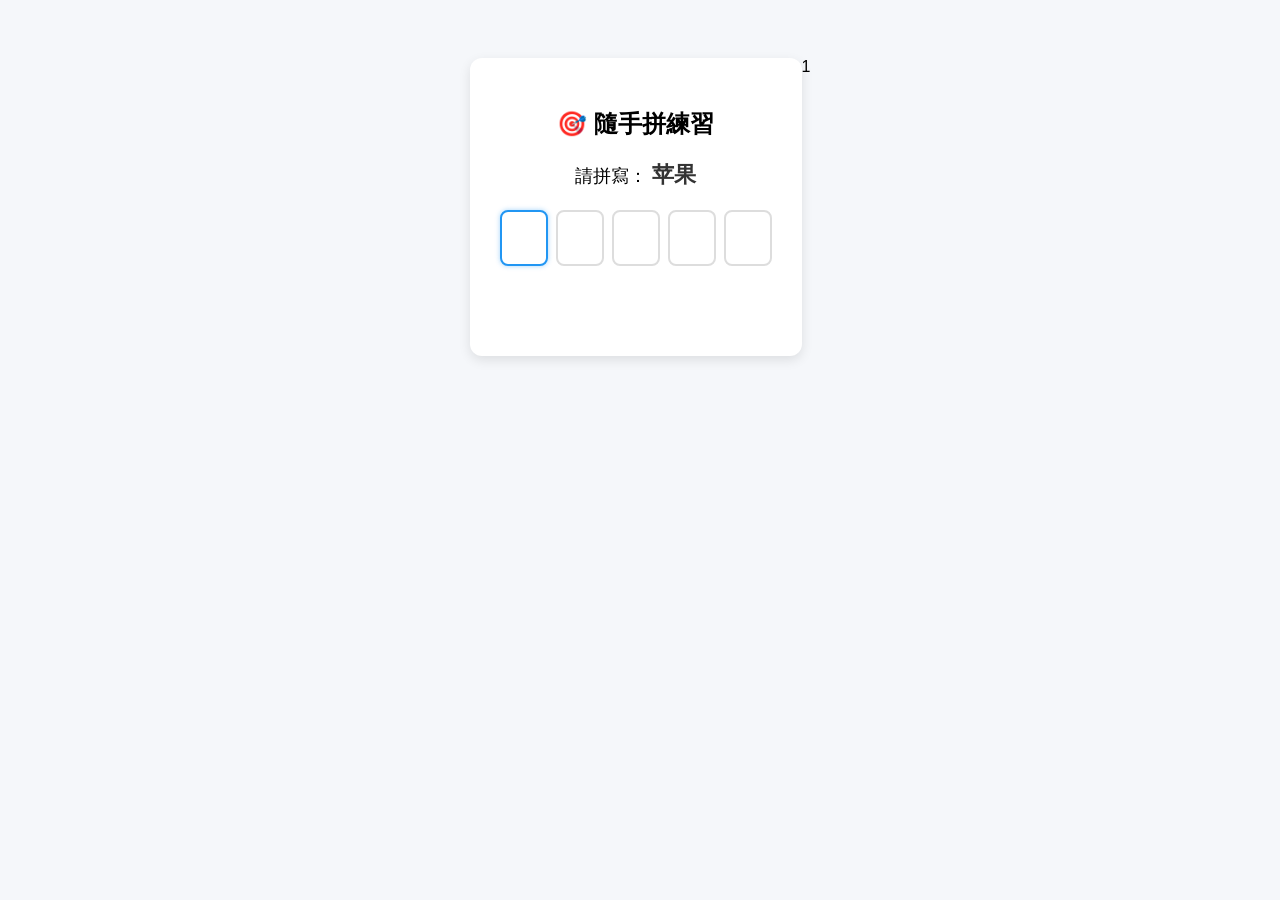
==== index.html @ d921800f "Fix formatting issues in index.html" ====
<!DOCTYPE html>
<html lang="zh-TW">
<head>
  <meta charset="UTF-8">
  <title>英文默寫練習</title>
  <link rel="stylesheet" href="en.css">
</head>
<body>

  <div class="app-wrapper">
    <h2>🎯 隨手拼練習</h2>
    
    <div class="question-card">
      <span class="label">請拼寫：</span>
      <span id="chineseHint" class="hint-text">正在載入題目...</span>
    </div>

    <div id="inputContainer" class="input-container"></div>
    
    <p id="successMessage" class="success-msg"></p>
  </div>

  <script src="en.js"></script>
</body>
</html>
1
---- en.css ----
body {
  font-family: sans-serif;
  display: flex;
  justify-content: center;
  padding-top: 50px;
  background-color: #f5f7fa;
}

.app-wrapper {
  background: white;
  padding: 30px;
  border-radius: 12px;
  box-shadow: 0 4px 12px rgba(0,0,0,0.1);
  text-align: center;
}

.question-card {
  margin-bottom: 20px;
  font-size: 18px;
}

.hint-text {
  font-weight: bold;
  color: #333;
  font-size: 22px;
}

.input-container { 
  display: flex; 
  justify-content: center;
  gap: 8px; 
  margin-top: 20px; 
}

.letter-box { 
  width: 40px; 
  height: 50px; 
  border: 2px solid #ddd; 
  border-radius: 8px;
  text-align: center; 
  font-size: 24px; 
  font-weight: bold;
  outline: none;
  transition: all 0.2s ease;
  text-transform: lowercase; /* 强制显示为小写 */
}

/* 各种交互状态的颜色反馈 */
.letter-box:focus { border-color: #2196f3; box-shadow: 0 0 5px rgba(33, 150, 243, 0.4); }
.correct { color: #4caf50; border-color: #4caf50; background-color: #e8f5e9; }
.wrong { color: #f44336; border-color: #f44336; background-color: #ffebee; }

.success-msg {
  color: #4caf50;
  font-weight: bold;
  margin-top: 20px;
  min-height: 24px;
}
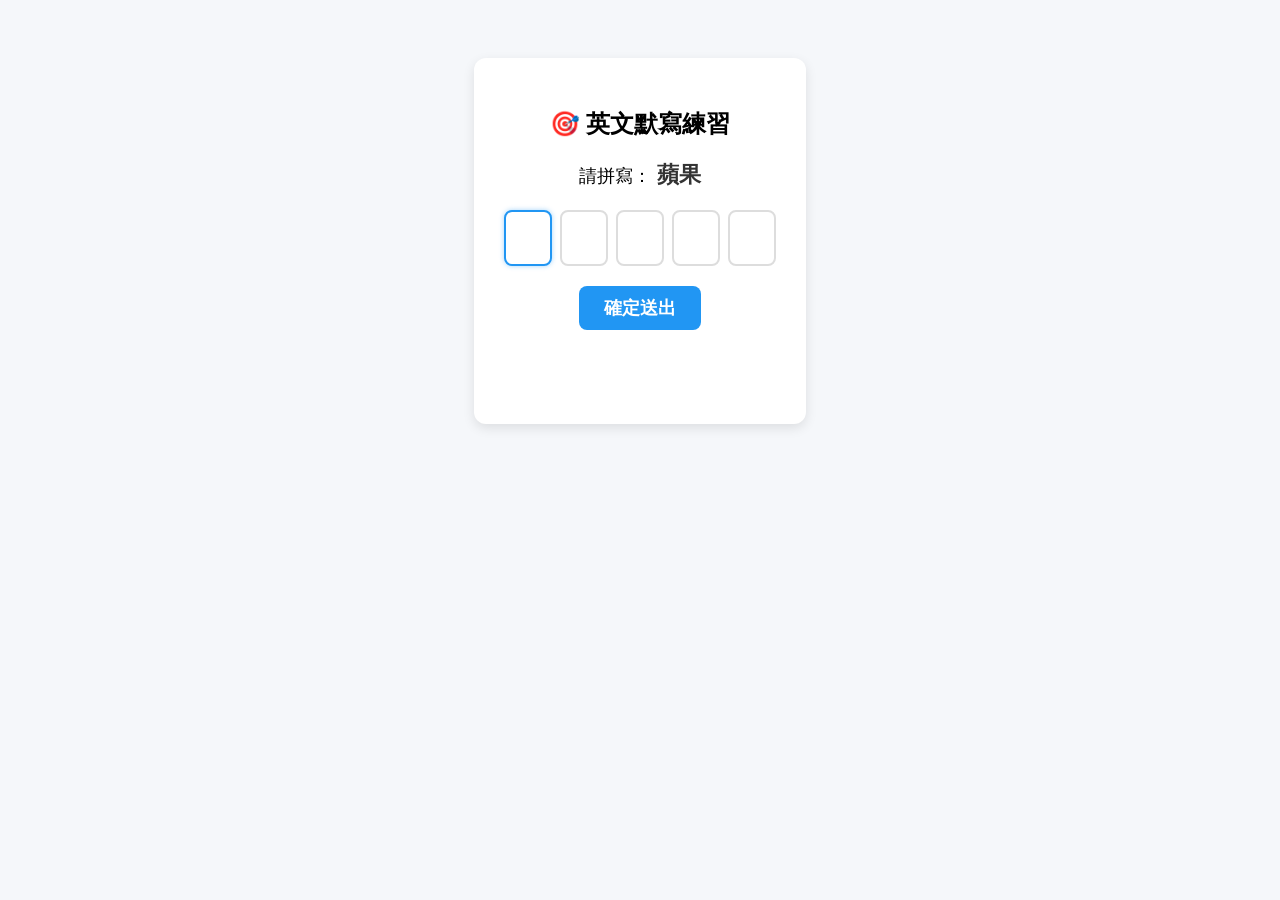
==== commit a28733e3: "更新 index.html" ====
--- a/index.html
+++ b/index.html
@@ -8,7 +8,7 @@
 <body>
 
   <div class="app-wrapper">
-    <h2>🎯 隨手拼練習</h2>
+    <h2>🎯 英文默寫練習</h2>
     
     <div class="question-card">
       <span class="label">請拼寫：</span>
@@ -17,10 +17,14 @@
 
     <div id="inputContainer" class="input-container"></div>
     
+    <div style="margin-top: 20px;">
+      <button id="checkBtn" class="check-btn">確定送出</button>
+    </div>
+
     <p id="successMessage" class="success-msg"></p>
+    <p id="correctAnswerMsg" class="answer-msg"></p>
   </div>
 
   <script src="en.js"></script>
 </body>
 </html>
-1
--- a/en.css
+++ b/en.css
@@ -56,3 +56,34 @@
   margin-top: 20px;
   min-height: 24px;
 }
+/* ... (保留你原本上面所有的 CSS) ... */
+
+/* 新增的按鈕樣式 */
+.check-btn {
+  padding: 10px 25px;
+  font-size: 18px;
+  background-color: #2196f3;
+  color: white;
+  border: none;
+  border-radius: 8px;
+  cursor: pointer;
+  transition: background 0.3s;
+  font-weight: bold;
+}
+.check-btn:hover {
+  background-color: #1976d2;
+}
+.check-btn:disabled {
+  background-color: #ccc;
+  cursor: not-allowed;
+}
+
+/* 答案提示文字樣式 */
+.answer-msg {
+  font-size: 20px;
+  font-weight: bold;
+  margin-top: 10px;
+  color: #333;
+}
+.correct-text { color: #4caf50; }
+.wrong-text { color: #f44336; }
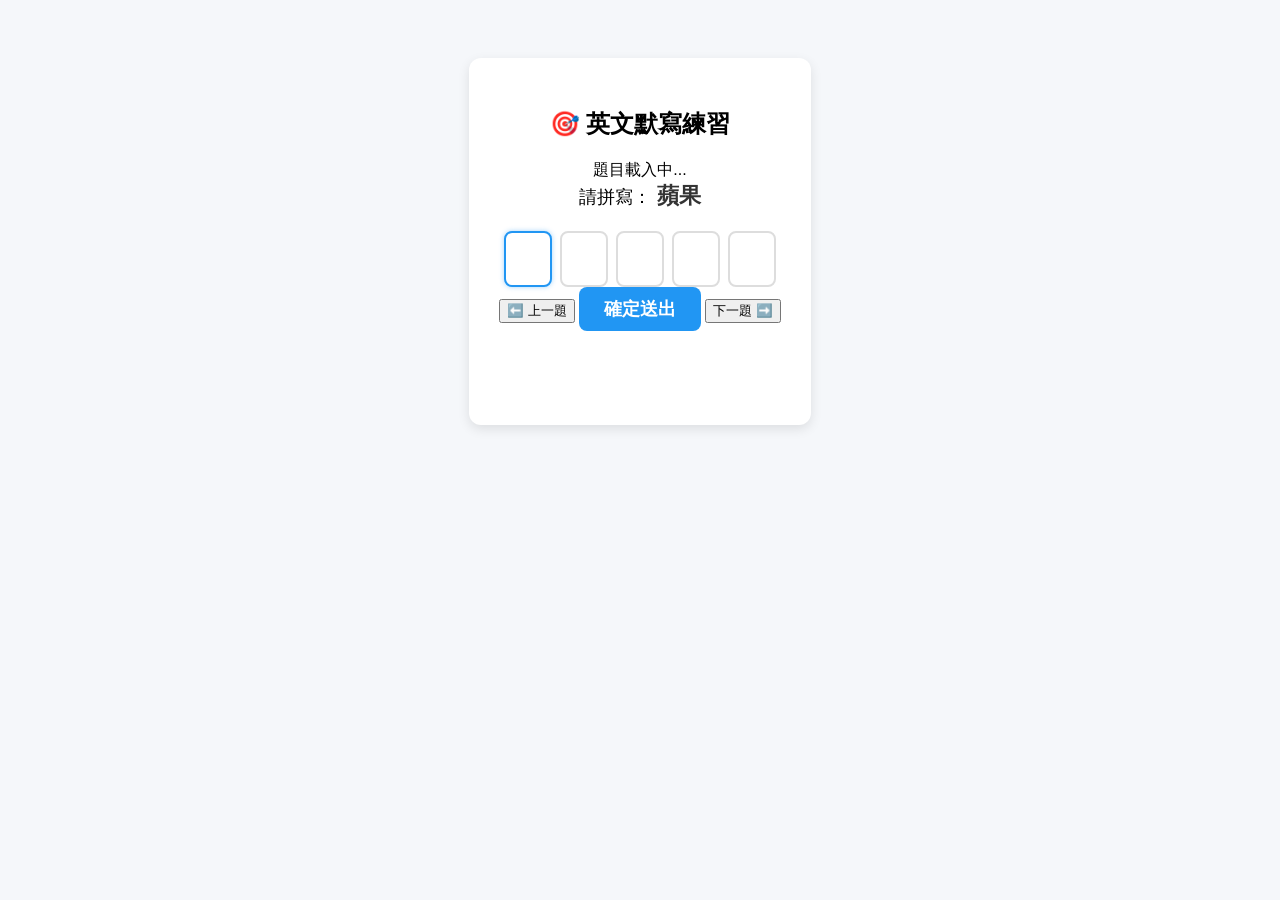
==== commit 8c2699df: "更新 index.html" ====
--- a/index.html
+++ b/index.html
@@ -10,6 +10,8 @@
   <div class="app-wrapper">
     <h2>🎯 英文默寫練習</h2>
     
+    <div id="progressText" class="progress-text">題目載入中...</div>
+    
     <div class="question-card">
       <span class="label">請拼寫：</span>
       <span id="chineseHint" class="hint-text">正在載入題目...</span>
@@ -17,8 +19,11 @@
 
     <div id="inputContainer" class="input-container"></div>
     
-    <div style="margin-top: 20px;">
+    <div class="control-panel">
+      <button id="prevBtn" class="nav-btn">⬅️ 上一題</button>
       <button id="checkBtn" class="check-btn">確定送出</button>
+      <button id="retryBtn" class="nav-btn" style="display: none;">🔄 重新練習</button>
+      <button id="nextBtn" class="nav-btn">下一題 ➡️</button>
     </div>
 
     <p id="successMessage" class="success-msg"></p>
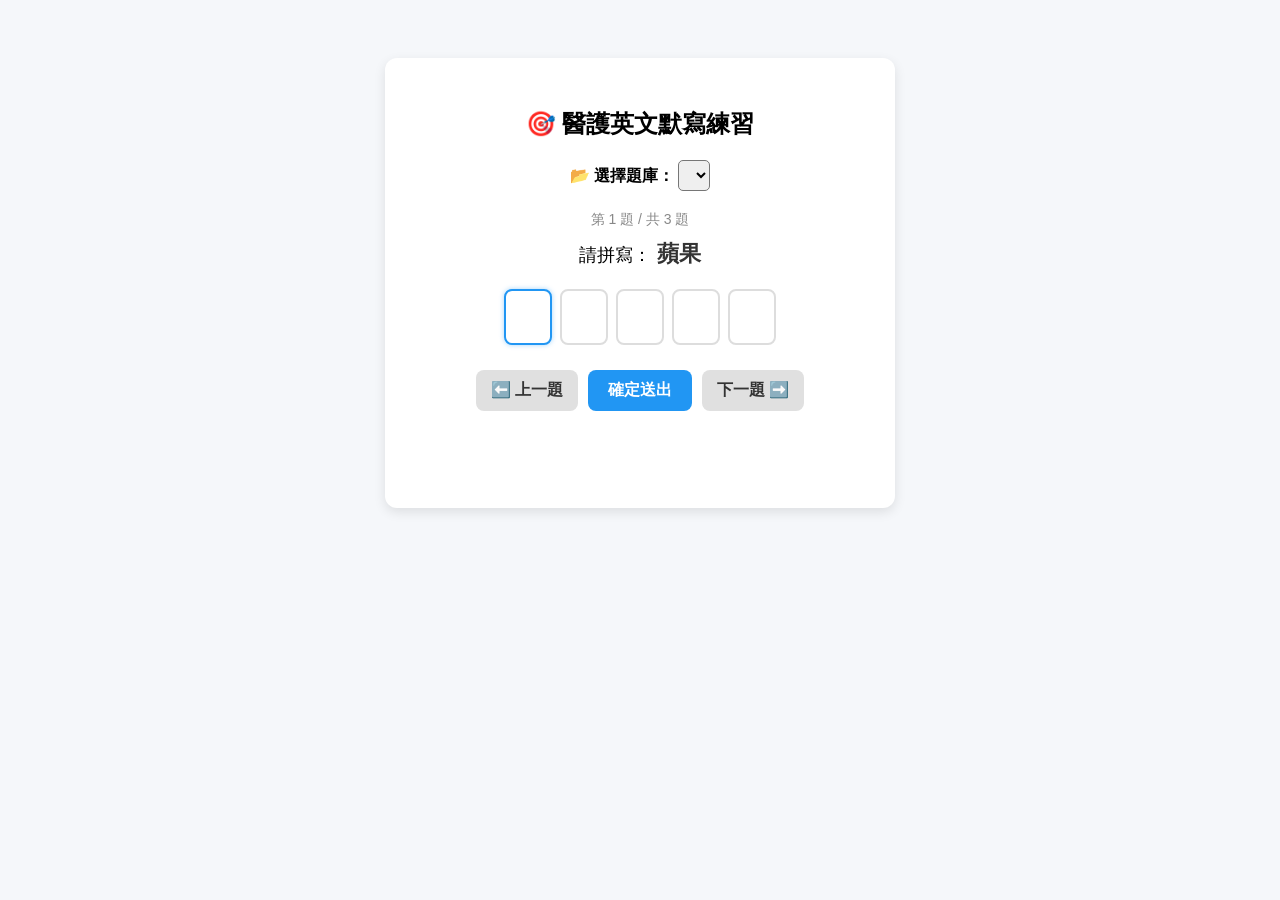
==== commit 75dd1327: "更新 index.html" ====
--- a/index.html
+++ b/index.html
@@ -2,14 +2,19 @@
 <html lang="zh-TW">
 <head>
   <meta charset="UTF-8">
-  <title>英文默寫練習</title>
+  <title>醫護英文默寫練習</title>
   <link rel="stylesheet" href="en.css">
 </head>
 <body>
 
   <div class="app-wrapper">
-    <h2>🎯 英文默寫練習</h2>
+    <h2>🎯 醫護英文默寫練習</h2>
     
+    <div class="group-selector" style="margin-bottom: 20px;">
+      <label for="groupSelect" style="font-weight: bold; font-size: 16px;">📂 選擇題庫：</label>
+      <select id="groupSelect" style="padding: 5px; font-size: 16px; border-radius: 5px;"></select>
+    </div>
+
     <div id="progressText" class="progress-text">題目載入中...</div>
     
     <div class="question-card">
@@ -30,6 +35,7 @@
     <p id="correctAnswerMsg" class="answer-msg"></p>
   </div>
 
+  <script src="words.js"></script>
   <script src="en.js"></script>
 </body>
 </html>
--- a/en.css
+++ b/en.css
@@ -12,6 +12,13 @@
   border-radius: 12px;
   box-shadow: 0 4px 12px rgba(0,0,0,0.1);
   text-align: center;
+  width: 450px;
+}
+
+.progress-text {
+  font-size: 14px;
+  color: #888;
+  margin-bottom: 10px;
 }
 
 .question-card {
@@ -30,6 +37,7 @@
   justify-content: center;
   gap: 8px; 
   margin-top: 20px; 
+  margin-bottom: 25px;
 }
 
 .letter-box { 
@@ -42,45 +50,53 @@
   font-weight: bold;
   outline: none;
   transition: all 0.2s ease;
-  text-transform: lowercase; /* 强制显示为小写 */
+  text-transform: lowercase;
 }
 
-/* 各种交互状态的颜色反馈 */
 .letter-box:focus { border-color: #2196f3; box-shadow: 0 0 5px rgba(33, 150, 243, 0.4); }
 .correct { color: #4caf50; border-color: #4caf50; background-color: #e8f5e9; }
 .wrong { color: #f44336; border-color: #f44336; background-color: #ffebee; }
 
-.success-msg {
-  color: #4caf50;
-  font-weight: bold;
+/* 按鈕控制列樣式 */
+.control-panel {
+  display: flex;
+  justify-content: center;
+  gap: 10px;
   margin-top: 20px;
-  min-height: 24px;
 }
-/* ... (保留你原本上面所有的 CSS) ... */
 
-/* 新增的按鈕樣式 */
 .check-btn {
-  padding: 10px 25px;
-  font-size: 18px;
+  padding: 10px 20px;
+  font-size: 16px;
   background-color: #2196f3;
   color: white;
   border: none;
   border-radius: 8px;
   cursor: pointer;
-  transition: background 0.3s;
   font-weight: bold;
 }
-.check-btn:hover {
-  background-color: #1976d2;
+.check-btn:hover { background-color: #1976d2; }
+
+.nav-btn {
+  padding: 10px 15px;
+  font-size: 16px;
+  background-color: #e0e0e0;
+  color: #333;
+  border: none;
+  border-radius: 8px;
+  cursor: pointer;
+  font-weight: bold;
 }
-.check-btn:disabled {
-  background-color: #ccc;
-  cursor: not-allowed;
+.nav-btn:hover { background-color: #d5d5d5; }
+
+.success-msg {
+  font-size: 18px;
+  font-weight: bold;
+  margin-top: 25px;
+  min-height: 24px;
 }
-
-/* 答案提示文字樣式 */
 .answer-msg {
-  font-size: 20px;
+  font-size: 18px;
   font-weight: bold;
   margin-top: 10px;
   color: #333;
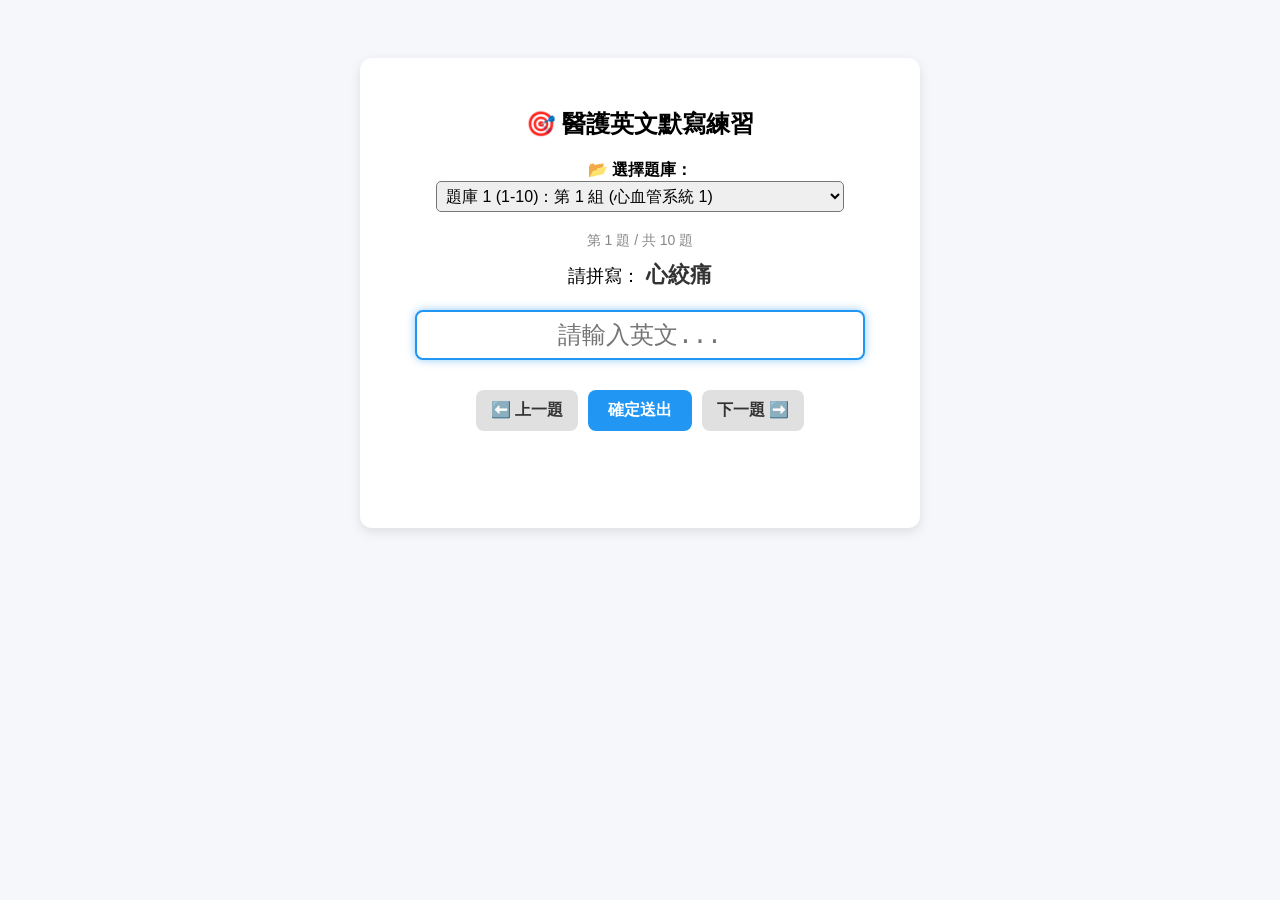
==== commit 4ca1f5e1: "Update index.html" ====
--- a/index.html
+++ b/index.html
@@ -2,6 +2,7 @@
 <html lang="zh-TW">
 <head>
   <meta charset="UTF-8">
+  <meta name="viewport" content="width=device-width, initial-scale=1.0">
   <title>醫護英文默寫練習</title>
   <link rel="stylesheet" href="en.css">
 </head>
--- a/en.css
+++ b/en.css
@@ -12,52 +12,51 @@
   border-radius: 12px;
   box-shadow: 0 4px 12px rgba(0,0,0,0.1);
   text-align: center;
-  width: 450px;
+  width: 500px; 
 }
 
-.progress-text {
-  font-size: 14px;
-  color: #888;
-  margin-bottom: 10px;
+.progress-text { font-size: 14px; color: #888; margin-bottom: 10px; }
+.question-card { margin-bottom: 20px; font-size: 18px; }
+.hint-text { font-weight: bold; color: #333; font-size: 22px; }
+
+/* --- 核心修改：普通輸入框的樣式 --- */
+.input-container { 
+  margin-top: 20px; 
+  margin-bottom: 30px;
 }
 
-.question-card {
-  margin-bottom: 20px;
-  font-size: 18px;
+.word-input {
+  width: 90%;
+  height: 50px;
+  font-size: 24px;
+  padding: 5px 15px;
+  border: 2px solid #ddd;
+  border-radius: 8px;
+  text-align: center;
+  outline: none;
+  transition: all 0.2s ease;
+  box-sizing: border-box;
+  font-family: monospace; /* 讓英文字母等寬，更好對齊 */
 }
 
-.hint-text {
-  font-weight: bold;
-  color: #333;
-  font-size: 22px;
+.word-input:focus {
+  border-color: #2196f3;
+  box-shadow: 0 0 8px rgba(33, 150, 243, 0.5);
 }
 
-.input-container { 
-  display: flex; 
-  justify-content: center;
-  gap: 8px; 
-  margin-top: 20px; 
-  margin-bottom: 25px;
+.word-input.correct { 
+  color: #4caf50; 
+  border-color: #4caf50; 
+  background-color: #e8f5e9; 
 }
 
-.letter-box { 
-  width: 40px; 
-  height: 50px; 
-  border: 2px solid #ddd; 
-  border-radius: 8px;
-  text-align: center; 
-  font-size: 24px; 
-  font-weight: bold;
-  outline: none;
-  transition: all 0.2s ease;
-  text-transform: lowercase;
+.word-input.wrong { 
+  color: #f44336; 
+  border-color: #f44336; 
+  background-color: #ffebee; 
 }
+/* --------------------------------- */
 
-.letter-box:focus { border-color: #2196f3; box-shadow: 0 0 5px rgba(33, 150, 243, 0.4); }
-.correct { color: #4caf50; border-color: #4caf50; background-color: #e8f5e9; }
-.wrong { color: #f44336; border-color: #f44336; background-color: #ffebee; }
-
-/* 按鈕控制列樣式 */
 .control-panel {
   display: flex;
   justify-content: center;
@@ -89,17 +88,7 @@
 }
 .nav-btn:hover { background-color: #d5d5d5; }
 
-.success-msg {
-  font-size: 18px;
-  font-weight: bold;
-  margin-top: 25px;
-  min-height: 24px;
-}
-.answer-msg {
-  font-size: 18px;
-  font-weight: bold;
-  margin-top: 10px;
-  color: #333;
-}
+.success-msg { font-size: 18px; font-weight: bold; margin-top: 25px; min-height: 24px; }
+.answer-msg { font-size: 18px; font-weight: bold; margin-top: 10px; color: #333; }
 .correct-text { color: #4caf50; }
 .wrong-text { color: #f44336; }
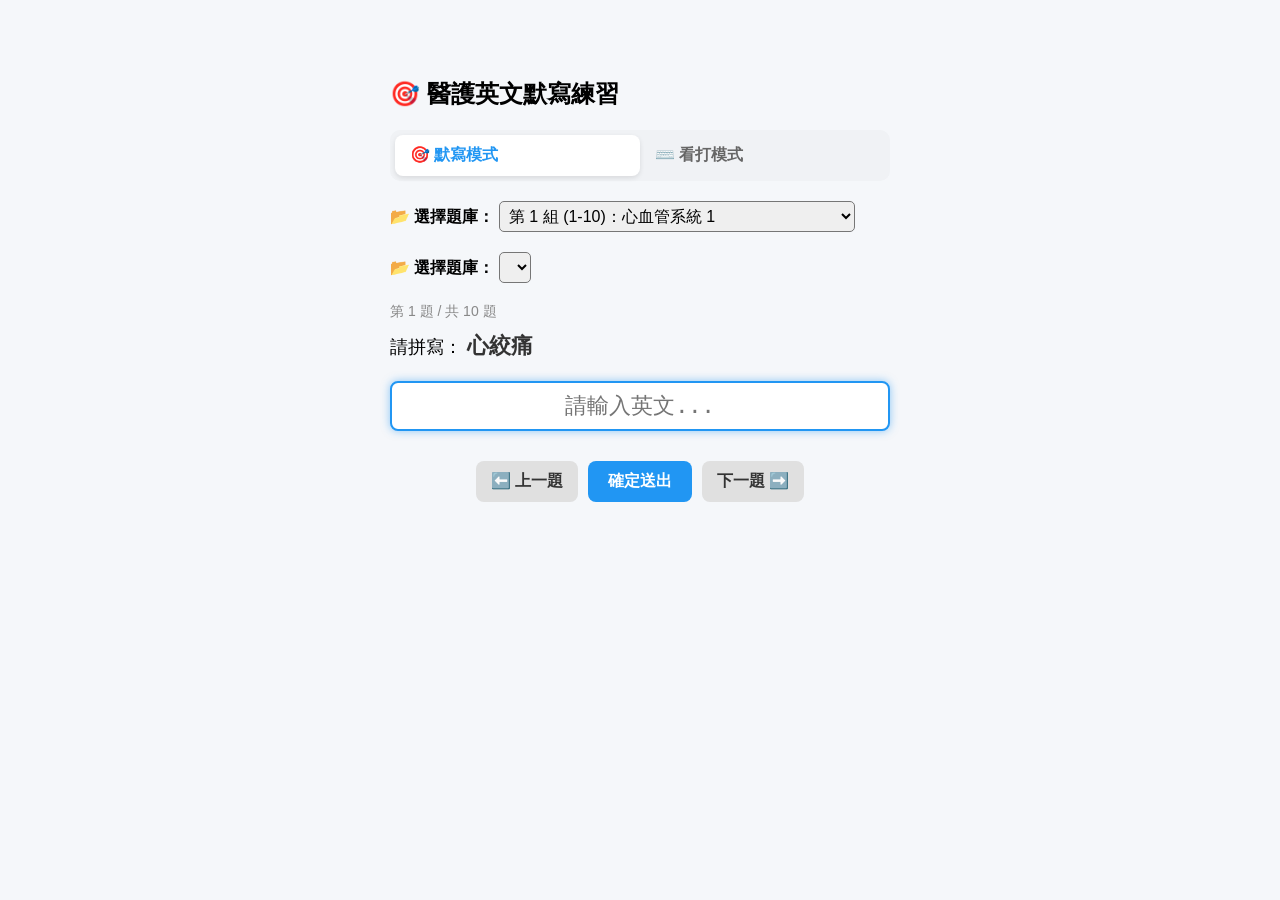
==== commit c9959a4c: "Update index.html" ====
--- a/index.html
+++ b/index.html
@@ -10,7 +10,15 @@
 
   <div class="app-wrapper">
     <h2>🎯 醫護英文默寫練習</h2>
-    
+    <div class="mode-switch">
+      <a href="index.html" class="mode-btn active">🎯 默寫模式</a>
+      <a href="typing.html" class="mode-btn">⌨️ 看打模式</a>
+    </div>
+
+    <div class="group-selector" style="margin-bottom: 20px;">
+      <label for="groupSelect" style="font-weight: bold; font-size: 16px;">📂 選擇題庫：</label>
+      <select id="groupSelect" style="padding: 5px; font-size: 16px; border-radius: 5px;"></select>
+    </div>
     <div class="group-selector" style="margin-bottom: 20px;">
       <label for="groupSelect" style="font-weight: bold; font-size: 16px;">📂 選擇題庫：</label>
       <select id="groupSelect" style="padding: 5px; font-size: 16px; border-radius: 5px;"></select>
--- a/en.css
+++ b/en.css
@@ -7,12 +7,9 @@
 }
 
 .app-wrapper {
-  background: white;
-  padding: 30px;
-  border-radius: 12px;
-  box-shadow: 0 4px 12px rgba(0,0,0,0.1);
-  text-align: center;
-  width: 500px; 
+  width: 90%;
+  max-width: 500px;
+  box-sizing: borswi-box;
 }
 
 .progress-text { font-size: 14px; color: #888; margin-bottom: 10px; }
@@ -26,9 +23,9 @@
 }
 
 .word-input {
-  width: 90%;
+  width: 100%; /* 🌟 讓輸入框填滿整個白色卡片，手指更好點擊 */
   height: 50px;
-  font-size: 24px;
+  font-size: 22px; /* 字體稍微調小一點點，避免在手機上過大 */
   padding: 5px 15px;
   border: 2px solid #ddd;
   border-radius: 8px;
@@ -36,7 +33,7 @@
   outline: none;
   transition: all 0.2s ease;
   box-sizing: border-box;
-  font-family: monospace; /* 讓英文字母等寬，更好對齊 */
+  font-family: monospace;
 }
 
 .word-input:focus {
@@ -92,3 +89,34 @@
 .answer-msg { font-size: 18px; font-weight: bold; margin-top: 10px; color: #333; }
 .correct-text { color: #4caf50; }
 .wrong-text { color: #f44336; }
+/* --- 模式切換按鈕樣式 --- */
+.mode-switch {
+  display: flex;
+  justify-content: center;
+  background-color: #f0f2f5;
+  padding: 5px;
+  border-radius: 10px;
+  margin-bottom: 20px;
+}
+
+.mode-btn {
+  flex: 1;
+  padding: 10px 15px;
+  text-decoration: none;
+  color: #666;
+  font-weight: bold;
+  font-size: 16px;
+  border-radius: 8px;
+  transition: all 0.3s ease;
+  cursor: pointer;
+}
+
+.mode-btn:hover {
+  background-color: #e4e6e9;
+}
+
+.mode-btn.active {
+  background-color: #ffffff;
+  color: #2196f3;
+  box-shadow: 0 2px 5px rgba(0,0,0,0.1);
+}
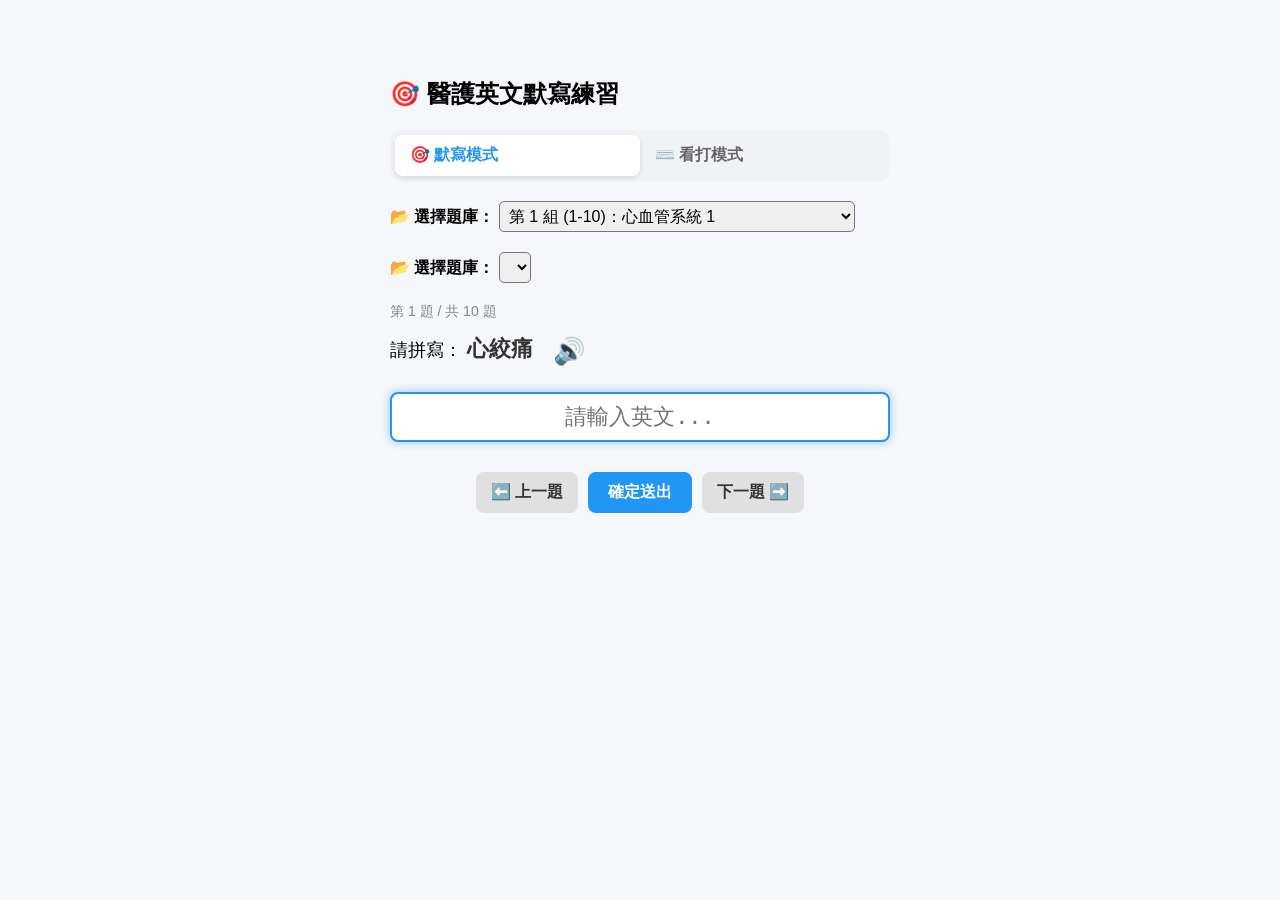
==== commit f92cb6ae: "Add speak button to question card" ====
--- a/index.html
+++ b/index.html
@@ -26,9 +26,10 @@
 
     <div id="progressText" class="progress-text">題目載入中...</div>
     
-    <div class="question-card">
+<div class="question-card">
       <span class="label">請拼寫：</span>
       <span id="chineseHint" class="hint-text">正在載入題目...</span>
+      <button id="speakBtn" class="speak-btn" title="播放發音">🔊</button>
     </div>
 
     <div id="inputContainer" class="input-container"></div>
--- a/en.css
+++ b/en.css
@@ -120,3 +120,18 @@
   color: #2196f3;
   box-shadow: 0 2px 5px rgba(0,0,0,0.1);
 }
+/* --- 發音按鈕樣式 --- */
+.speak-btn {
+  background: none;
+  border: none;
+  font-size: 26px;
+  cursor: pointer;
+  margin-left: 10px;
+  vertical-align: middle;
+  transition: transform 0.2s ease;
+  padding: 5px;
+}
+
+.speak-btn:hover {
+  transform: scale(1.2); /* 滑鼠游標移過去時會放大一點點 */
+}
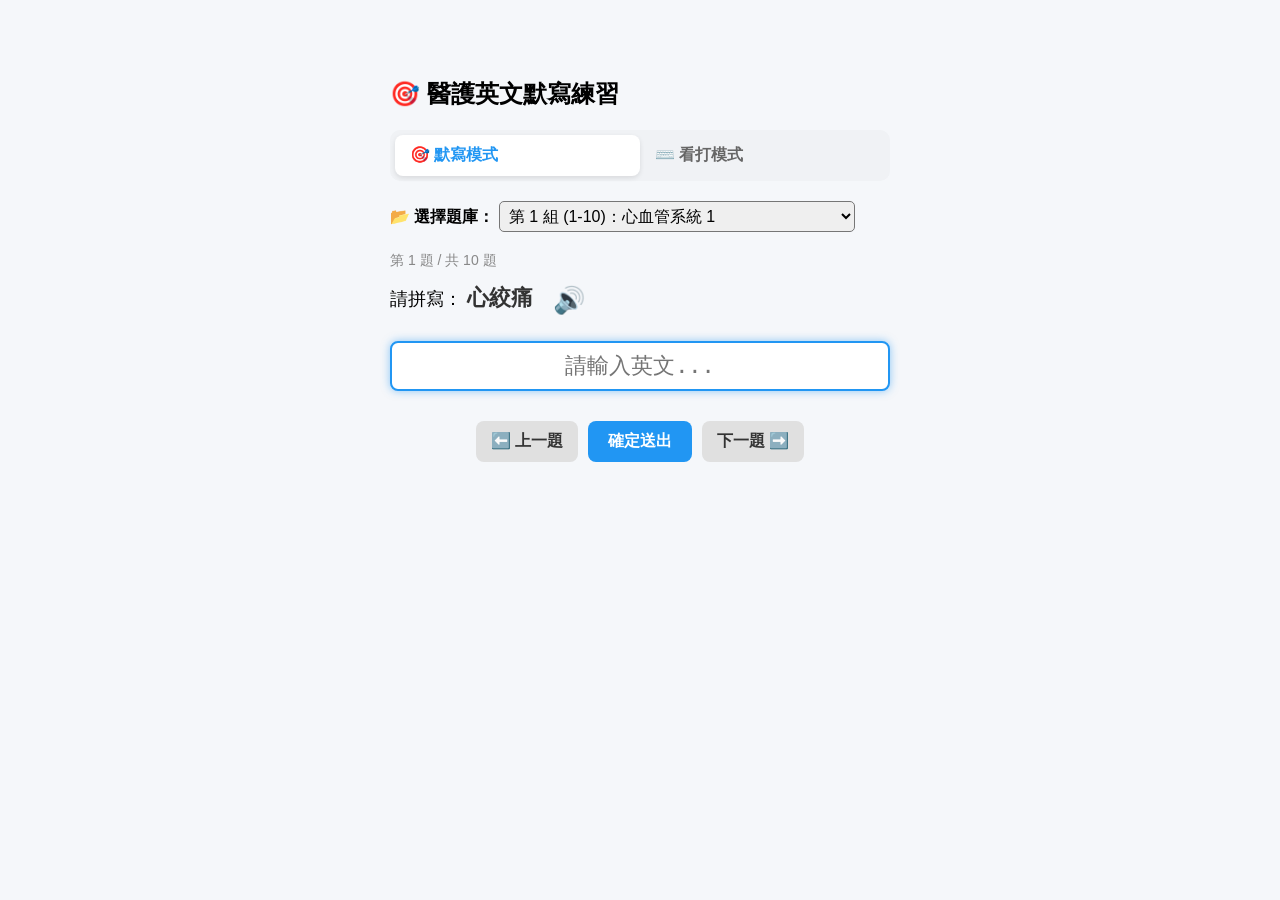
==== commit c0efda6e: "Update index.html" ====
--- a/index.html
+++ b/index.html
@@ -15,10 +15,6 @@
       <a href="typing.html" class="mode-btn">⌨️ 看打模式</a>
     </div>
 
-    <div class="group-selector" style="margin-bottom: 20px;">
-      <label for="groupSelect" style="font-weight: bold; font-size: 16px;">📂 選擇題庫：</label>
-      <select id="groupSelect" style="padding: 5px; font-size: 16px; border-radius: 5px;"></select>
-    </div>
     <div class="group-selector" style="margin-bottom: 20px;">
       <label for="groupSelect" style="font-weight: bold; font-size: 16px;">📂 選擇題庫：</label>
       <select id="groupSelect" style="padding: 5px; font-size: 16px; border-radius: 5px;"></select>
